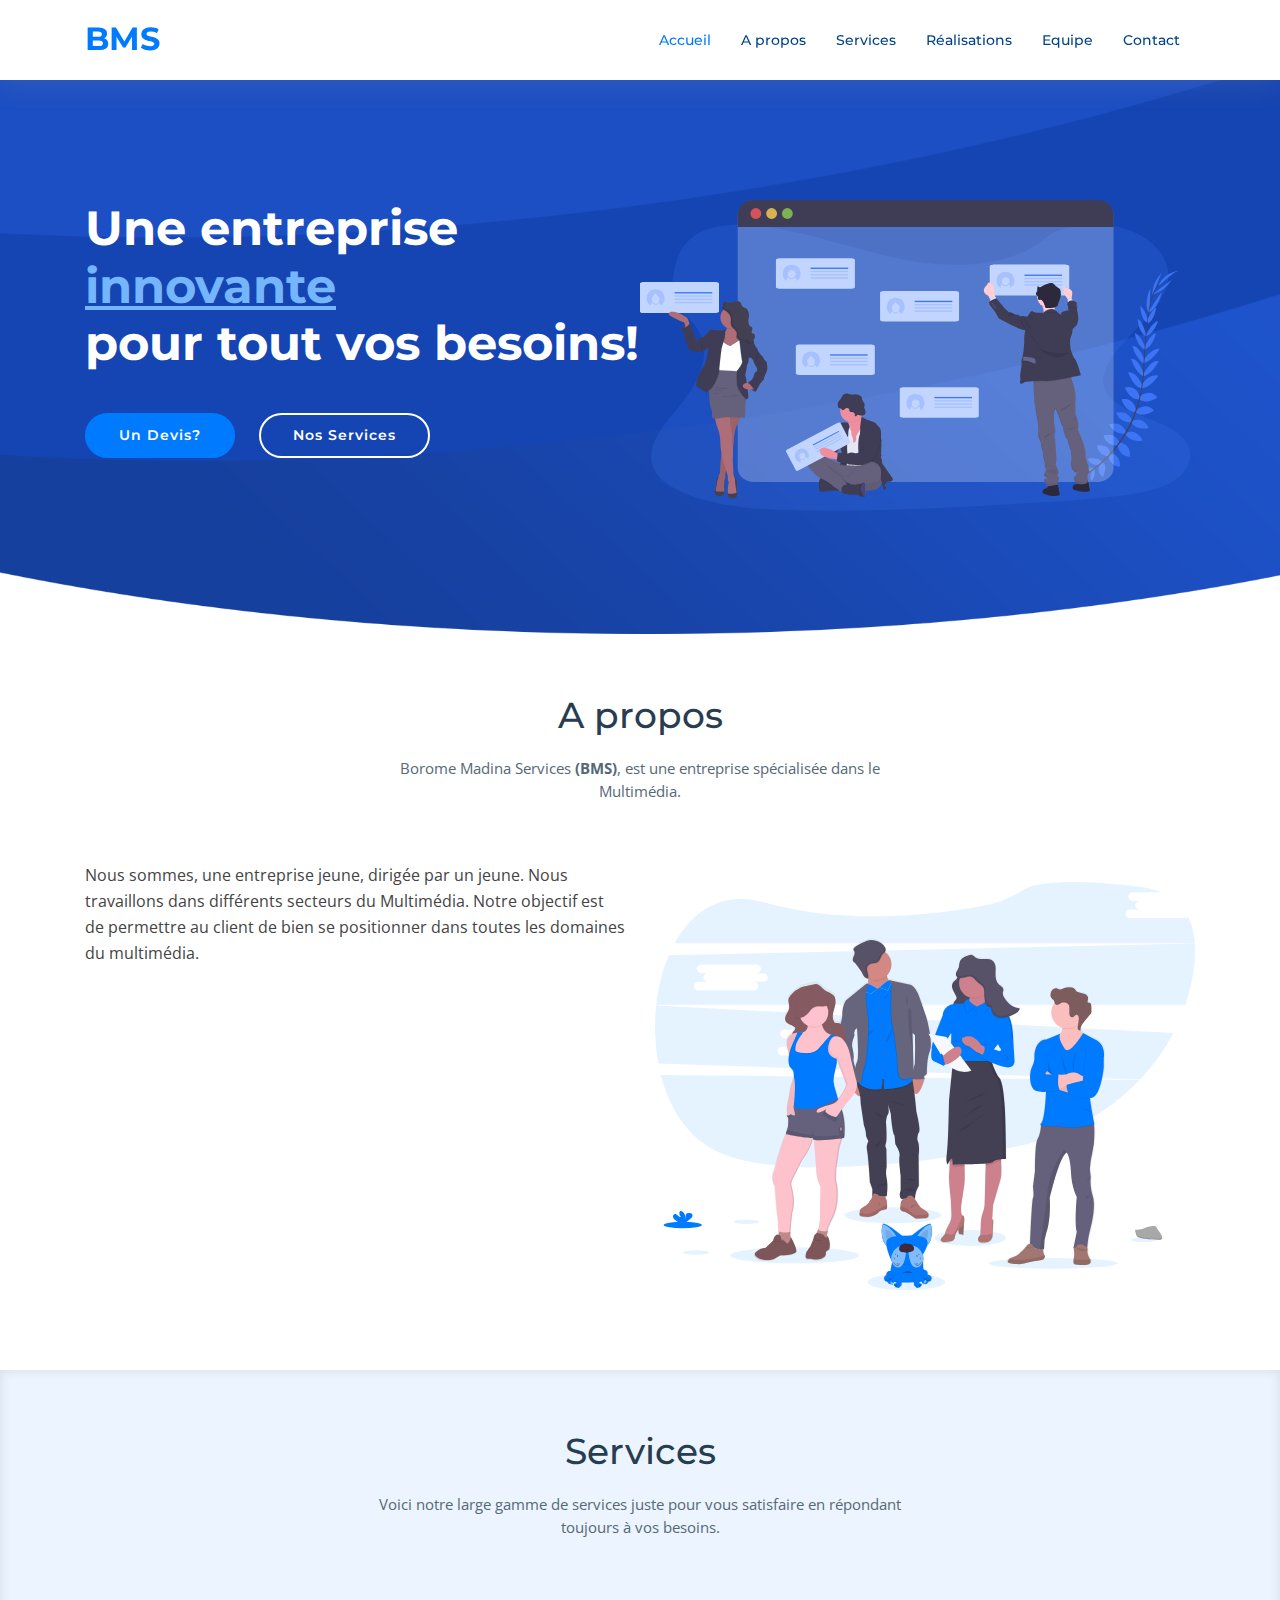
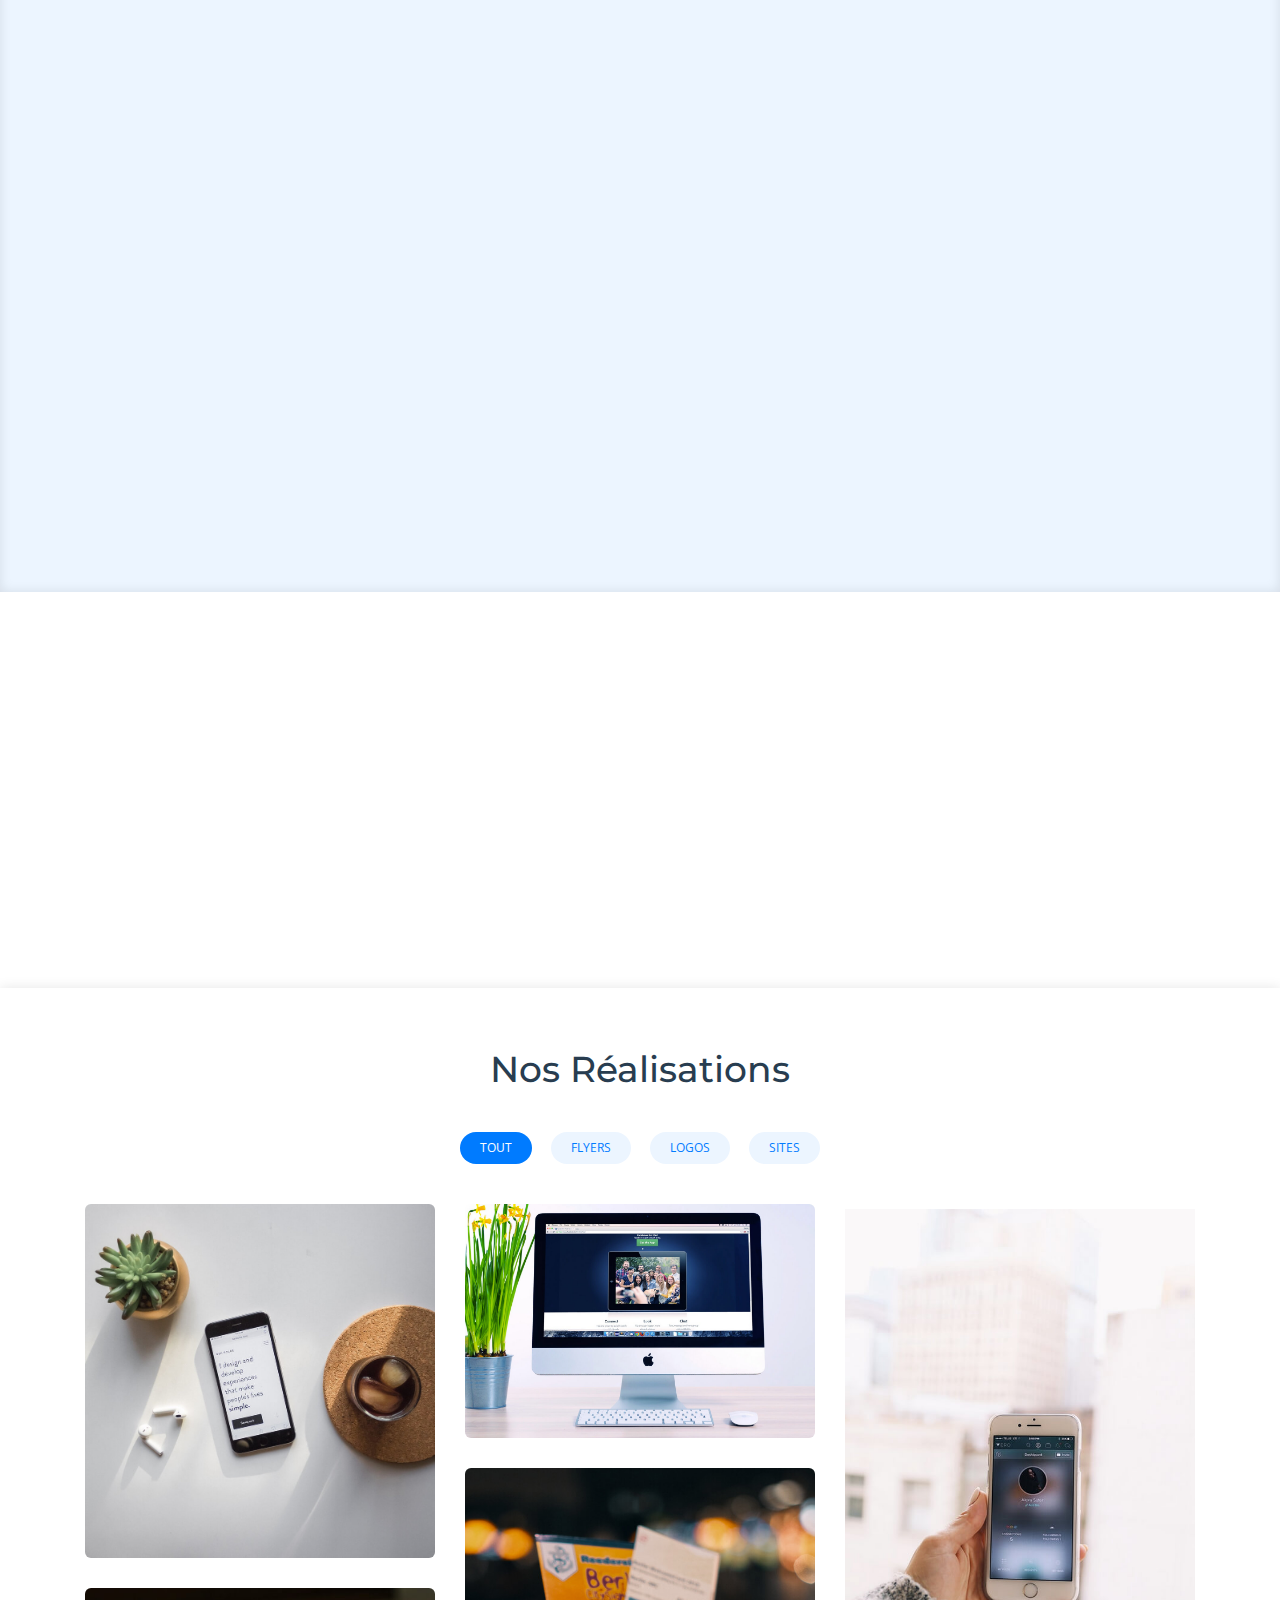
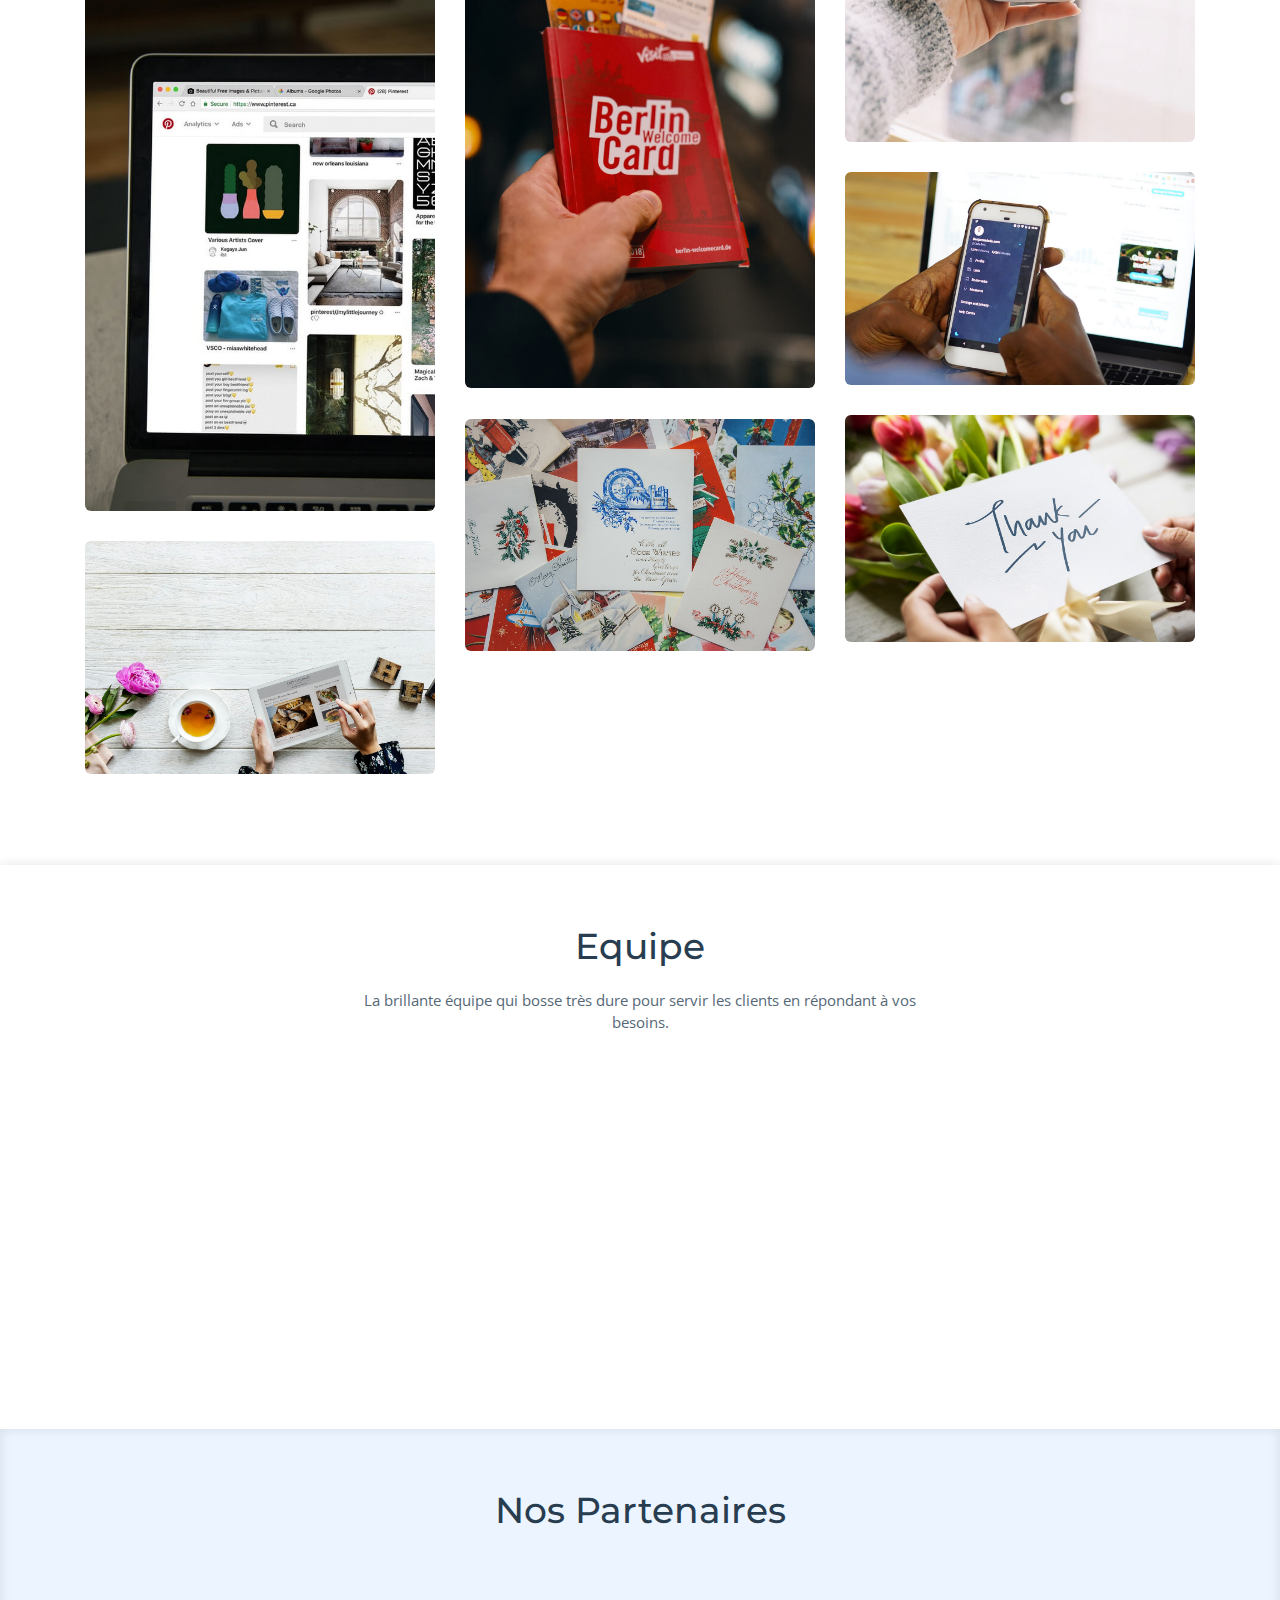
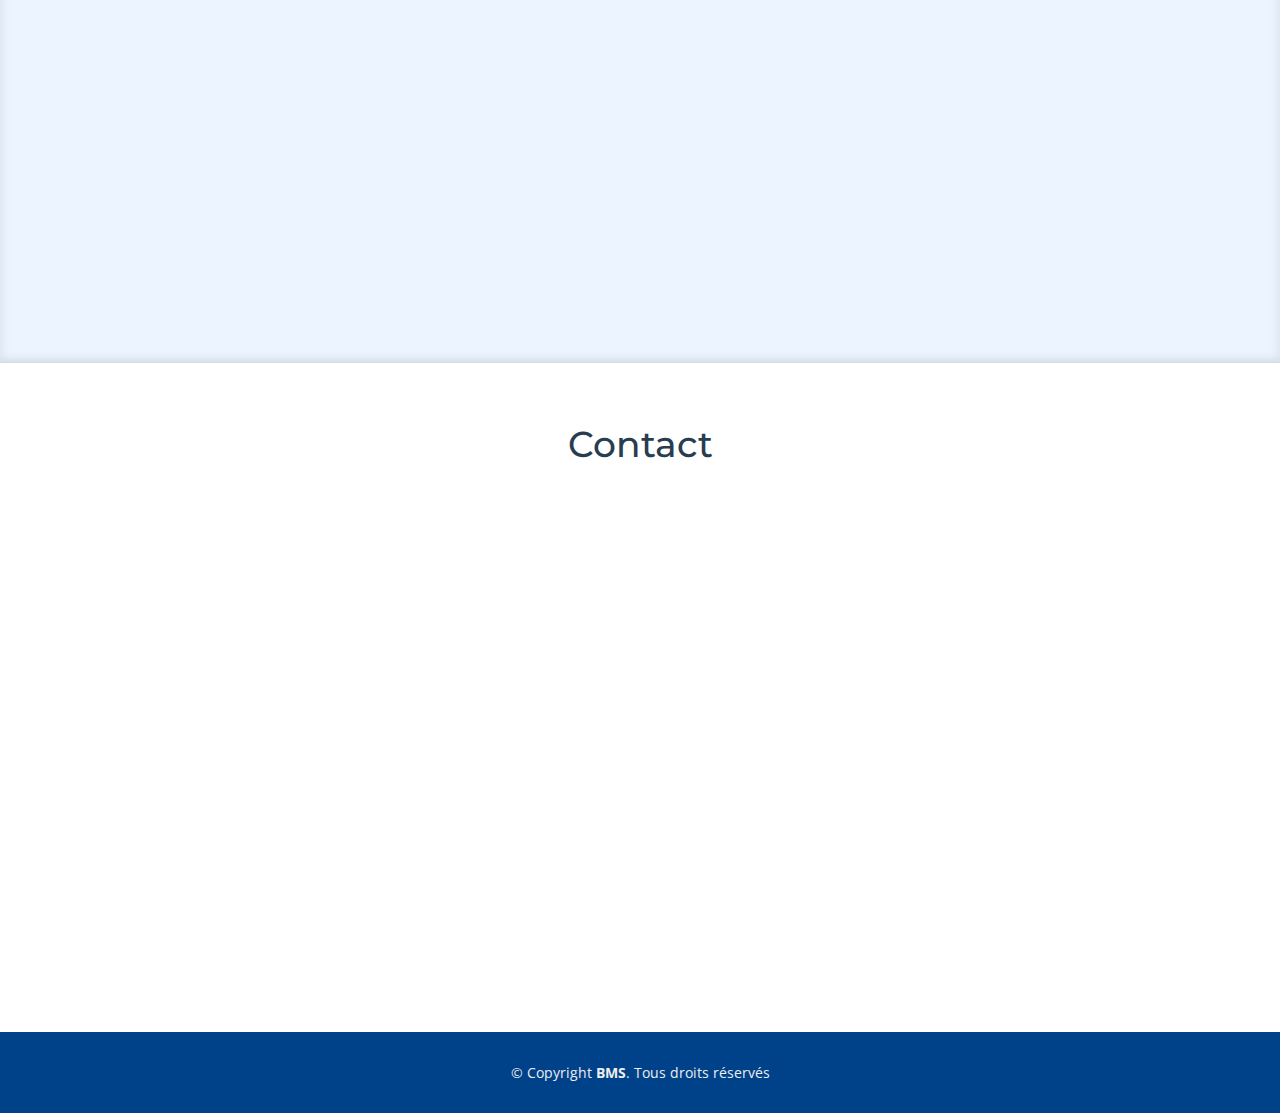
==== bms/index.html @ c839f263 "Add files via upload" ====
<!DOCTYPE html>
<html lang="en">
<head>
  <meta charset="utf-8">
  <title>Borome Madina Services</title>
  <meta content="width=device-width, initial-scale=1.0" name="viewport">
  <meta content="" name="keywords">
  <meta content="" name="description">

  <!-- Favicons -->
  <!-- <link href="img/favicon.png" rel="icon"> -->
  <link href="img/apple-touch-icon.png" rel="apple-touch-icon">

  <!-- Google Fonts -->
  <link href="https://fonts.googleapis.com/css?family=Open+Sans:300,300i,400,400i,700,700i|Montserrat:300,400,500,700" rel="stylesheet">

  <!-- Bootstrap CSS File -->
  <link href="lib/bootstrap/css/bootstrap.min.css" rel="stylesheet">

  <!-- Libraries CSS Files -->
  <link href="lib/font-awesome/css/font-awesome.min.css" rel="stylesheet">
  <link href="lib/animate/animate.min.css" rel="stylesheet">
  <link href="lib/ionicons/css/ionicons.min.css" rel="stylesheet">
  <link href="lib/owlcarousel/assets/owl.carousel.min.css" rel="stylesheet">
  <link href="lib/lightbox/css/lightbox.min.css" rel="stylesheet">

  <!-- Main Stylesheet File -->
  <link href="css/style.css" rel="stylesheet">

  <!-- =======================================================
    Theme Name: NewBiz
    Theme URL: https://bootstrapmade.com/newbiz-bootstrap-business-template/
    Author: BootstrapMade.com
    License: https://bootstrapmade.com/license/
  ======================================================= -->
</head>

<body>

  <!--==========================
  Header
  ============================-->
  <header id="header" class="fixed-top">
    <div class="container">

      <div class="logo float-left">
        <!-- Uncomment below if you prefer to use an image logo -->
        <!-- <h1 class="text-light"><a href="#header"><span>NewBiz</span></a></h1> -->
        <a href="#intro" class="scrollto"><h2><b>BMS</b></h2></a>
      </div>

      <nav class="main-nav float-right d-none d-lg-block">
        <ul>
          <li class="active"><a href="#intro">Accueil</a></li>
          <li><a href="#about">A propos</a></li>
          <li><a href="#services">Services</a></li>
          <li><a href="#portfolio">Réalisations</a></li>
          <li><a href="#team">Equipe</a></li>
          <li><a href="#contact">Contact</a></li>
        </ul>
      </nav><!-- .main-nav -->
      
    </div>
  </header><!-- #header -->

  <!--==========================
    Intro Section
  ============================-->
  <section id="intro" class="clearfix">
    <div class="container">

      <div class="intro-img">
        <img src="img/intro-img.svg" alt="" class="img-fluid">
      </div>

      <div class="intro-info">
        <h2>Une entreprise<br><span>innovante</span><br>pour tout vos besoins!</h2>
        <div>
          <a href="#contact" class="btn-get-started scrollto">Un Devis?</a>
          <a href="#services" class="btn-services scrollto">Nos Services</a>
        </div>
      </div>

    </div>
  </section><!-- #intro -->

  <main id="main">

    <!--==========================
      About Us Section
    ============================-->
    <section id="about">
      <div class="container">

        <header class="section-header">
          <h3>A propos</h3>
          <p>Borome Madina Services <b>(BMS)</b>, est une entreprise spécialisée dans le Multimédia.</p>
        </header>

        <div class="row about-container">

          <div class="col-lg-6 content order-lg-1 order-2">
            <p>
              Nous sommes, une entreprise jeune, dirigée par un jeune. Nous travaillons dans différents secteurs du Multimédia.
              Notre objectif est de permettre au client de bien se positionner dans toutes les domaines du multimédia.
            </p>

            <div class="icon-box wow fadeInUp">
              <div class="icon"><i class="fa fa-shopping-bag"></i></div>
              <h4 class="title"><a href="">Boutique</a></h4>
              <p class="description">Une boutique pour la vente de matériaux informatique, papeterie et outils de travail.</p>
            </div>

            <div class="icon-box wow fadeInUp" data-wow-delay="0.2s">
              <div class="icon"><i class="fa fa-photo"></i></div>
              <h4 class="title"><a href="">Photo Minute</a></h4>
              <p class="description">Des <b>appareils photo</b> de haute qualité pour tout vos besoins de <b>Shooting</b> et <b>photo carte d'identité</b>.</p>
            </div>

            <div class="icon-box wow fadeInUp" data-wow-delay="0.4s">
              <div class="icon"><i class="fa fa-bar-chart"></i></div>
              <h4 class="title"><a href="">Transfert d'argent</a></h4>
              <p class="description">Tout vos services de transfert d'argent en un seul point. <b> Wari, Wave,Free Money, Orange Money,</b> etc.</p>
            </div>

          </div>

          <div class="col-lg-6 background order-lg-2 order-1 wow fadeInUp">
            <img src="img/about-img.svg" class="img-fluid" alt="">
          </div>
        </div>

       
      </div> 
    </section><!-- #about -->

    <!--==========================
      Services Section
    ============================-->
    <section id="services" class="section-bg">
      <div class="container">

        <header class="section-header">
          <h3>Services</h3>
          <p>Voici notre large gamme de services juste pour vous satisfaire en répondant toujours à vos besoins.</p>
        </header>

        <div class="row">

          <div class="col-md-6 col-lg-5 offset-lg-1 wow bounceInUp" data-wow-duration="1.4s">
            <div class="box">
              <div class="icon"><i class="fa fa-bar-chart" style="color: #d2ff07;"></i></div>
              <h4 class="title"><a href="">Transfert d'argent</a></h4>
              <p class="description"><b>WARI, ORANGE MONEY, FREE MONEY, WAVE, WESTERN UNION, PROXIMO, etc.</b></p>
            </div>
          </div>
          <div class="col-md-6 col-lg-5 wow bounceInUp" data-wow-duration="1.4s">
            <div class="box">
              <div class="icon"><i class="fa fa-print" style="color: #036b2d;"></i></div>
              <h4 class="title"><a href="">Impression</a></h4>
              <p class="description">Impression sur tout support, <b>papier, t-shirt, bâche, maillot, panneau publicitaire, etc.</b> </p>
            </div>
          </div>

          <div class="col-md-6 col-lg-5 offset-lg-1 wow bounceInUp" data-wow-delay="0.1s" data-wow-duration="1.4s">
            <div class="box">
              <div class="icon"><i class="fa fa-photo " style="color: #aaafac;"></i></div>
              <h4 class="title"><a href="">Photo Minute</a></h4>
              <p class="description">Photos claires et nettes pour <b>carte d'identité, mariage, anniversaire, cérémonies, etc.</b></p>
            </div>
          </div>
          <div class="col-md-6 col-lg-5 wow bounceInUp" data-wow-delay="0.1s" data-wow-duration="1.4s">
            <div class="box">
              <div class="icon"><i class="fa fa-pencil " style="color: #ff3300;"></i></div>
              <h4 class="title"><a href="">Graphic Design</a></h4>
              <p class="description">Conception et Impression de <b>carte de visite, flyers, brochures, logos, etc.</b></p>
            </div>
          </div>

          <div class="col-md-6 col-lg-5 offset-lg-1 wow bounceInUp" data-wow-delay="0.2s" data-wow-duration="1.4s">
            <div class="box">
              <div class="icon"><i class="ion-ios-bookmarks-outline" style="color: #d6ff22;"></i></div>
              <h4 class="title"><a href="">Papeterie</a></h4>
              <p class="description">Vente de <b>livres, cahiers, stylos, crayons, papier A4,A5, sac à dos, etc.</b></p>
            </div>
          </div>
          <div class="col-md-6 col-lg-5 wow bounceInUp" data-wow-delay="0.2s" data-wow-duration="1.4s">
            <div class="box">
              <div class="icon"><i class="ion-ios-world-outline" style="color: #4680ff;"></i></div>
              <h4 class="title"><a href="">Web developpement</a></h4>
              <p class="description">Création de <b>site vitrine </b>, pour entreprise, <b> e-commerce, etc.</b></p>
            </div>
          </div>

        </div>

      </div>
    </section><!-- #services -->

    <!--==========================
      Why Us Section
    ============================-->
    <section id="why-us" class="wow fadeIn">
      <div class="container">
        <header class="section-header">
          <h3>Nos chiffres</h3>
          <p></p>
        </header>
<!-- -------------------------------------- -->

        <div class="row counters">

          <div class="col-lg-3 col-6 text-center">
            <span data-toggle="counter-up">3574</span>
            <p>Clients</p>
          </div>

          <div class="col-lg-3 col-6 text-center">
            <span data-toggle="counter-up">3574</span>
            <p>Projets</p>
          </div>

          <div class="col-lg-3 col-6 text-center">
            <span data-toggle="counter-up">6,364</span>
            <p>Heures de travail</p>
          </div>

          <div class="col-lg-3 col-6 text-center">
            <span data-toggle="counter-up">18</span>
            <p>Membres</p>
          </div>
  
        </div>

      </div>
    </section>

    <!--==========================
      Portfolio Section
    ============================-->
    <section id="portfolio" class="clearfix">
      <div class="container">

        <header class="section-header">
          <h3 class="section-title">Nos Réalisations</h3>
        </header>

        <div class="row">
          <div class="col-lg-12">
            <ul id="portfolio-flters">
              <li data-filter="*" class="filter-active">Tout</li>
              <li data-filter=".filter-app">Flyers</li>
              <li data-filter=".filter-card">Logos</li>
              <li data-filter=".filter-web">Sites</li>
            </ul>
          </div>
        </div>

        <div class="row portfolio-container">

          <div class="col-lg-4 col-md-6 portfolio-item filter-app">
            <div class="portfolio-wrap">
              <img src="img/portfolio/app1.jpg" class="img-fluid" alt="">
              <div class="portfolio-info">
                <h4><a href="#">App 1</a></h4>
                <p>App</p>
                <div>
                  <a href="img/portfolio/app1.jpg" data-lightbox="portfolio" data-title="App 1" class="link-preview" title="Preview"><i class="ion ion-eye"></i></a>
                  <a href="#" class="link-details" title="More Details"><i class="ion ion-android-open"></i></a>
                </div>
              </div>
            </div>
          </div>

          <div class="col-lg-4 col-md-6 portfolio-item filter-web" data-wow-delay="0.1s">
            <div class="portfolio-wrap">
              <img src="img/portfolio/web3.jpg" class="img-fluid" alt="">
              <div class="portfolio-info">
                <h4><a href="#">Web 3</a></h4>
                <p>Web</p>
                <div>
                  <a href="img/portfolio/web3.jpg" class="link-preview" data-lightbox="portfolio" data-title="Web 3" title="Preview"><i class="ion ion-eye"></i></a>
                  <a href="#" class="link-details" title="More Details"><i class="ion ion-android-open"></i></a>
                </div>
              </div>
            </div>
          </div>

          <div class="col-lg-4 col-md-6 portfolio-item filter-app" data-wow-delay="0.2s">
            <div class="portfolio-wrap">
              <img src="img/portfolio/app2.jpg" class="img-fluid" alt="">
              <div class="portfolio-info">
                <h4><a href="#">App 2</a></h4>
                <p>App</p>
                <div>
                  <a href="img/portfolio/app2.jpg" class="link-preview" data-lightbox="portfolio" data-title="App 2" title="Preview"><i class="ion ion-eye"></i></a>
                  <a href="#" class="link-details" title="More Details"><i class="ion ion-android-open"></i></a>
                </div>
              </div>
            </div>
          </div>

          <div class="col-lg-4 col-md-6 portfolio-item filter-card">
            <div class="portfolio-wrap">
              <img src="img/portfolio/card2.jpg" class="img-fluid" alt="">
              <div class="portfolio-info">
                <h4><a href="#">Card 2</a></h4>
                <p>Card</p>
                <div>
                  <a href="img/portfolio/card2.jpg" class="link-preview" data-lightbox="portfolio" data-title="Card 2" title="Preview"><i class="ion ion-eye"></i></a>
                  <a href="#" class="link-details" title="More Details"><i class="ion ion-android-open"></i></a>
                </div>
              </div>
            </div>
          </div>

          <div class="col-lg-4 col-md-6 portfolio-item filter-web" data-wow-delay="0.1s">
            <div class="portfolio-wrap">
              <img src="img/portfolio/web2.jpg" class="img-fluid" alt="">
              <div class="portfolio-info">
                <h4><a href="#">Web 2</a></h4>
                <p>Web</p>
                <div>
                  <a href="img/portfolio/web2.jpg" class="link-preview" data-lightbox="portfolio" data-title="Web 2" title="Preview"><i class="ion ion-eye"></i></a>
                  <a href="#" class="link-details" title="More Details"><i class="ion ion-android-open"></i></a>
                </div>
              </div>
            </div>
          </div>

          <div class="col-lg-4 col-md-6 portfolio-item filter-app" data-wow-delay="0.2s">
            <div class="portfolio-wrap">
              <img src="img/portfolio/app3.jpg" class="img-fluid" alt="">
              <div class="portfolio-info">
                <h4><a href="#">App 3</a></h4>
                <p>App</p>
                <div>
                  <a href="img/portfolio/app3.jpg" class="link-preview" data-lightbox="portfolio" data-title="App 3" title="Preview"><i class="ion ion-eye"></i></a>
                  <a href="#" class="link-details" title="More Details"><i class="ion ion-android-open"></i></a>
                </div>
              </div>
            </div>
          </div>

          <div class="col-lg-4 col-md-6 portfolio-item filter-card">
            <div class="portfolio-wrap">
              <img src="img/portfolio/card1.jpg" class="img-fluid" alt="">
              <div class="portfolio-info">
                <h4><a href="#">Card 1</a></h4>
                <p>Card</p>
                <div>
                  <a href="img/portfolio/card1.jpg" class="link-preview" data-lightbox="portfolio" data-title="Card 1" title="Preview"><i class="ion ion-eye"></i></a>
                  <a href="#" class="link-details" title="More Details"><i class="ion ion-android-open"></i></a>
                </div>
              </div>
            </div>
          </div>

          <div class="col-lg-4 col-md-6 portfolio-item filter-card" data-wow-delay="0.1s">
            <div class="portfolio-wrap">
              <img src="img/portfolio/card3.jpg" class="img-fluid" alt="">
              <div class="portfolio-info">
                <h4><a href="#">Card 3</a></h4>
                <p>Card</p>
                <div>
                  <a href="img/portfolio/card3.jpg" class="link-preview" data-lightbox="portfolio" data-title="Card 3" title="Preview"><i class="ion ion-eye"></i></a>
                  <a href="#" class="link-details" title="More Details"><i class="ion ion-android-open"></i></a>
                </div>
              </div>
            </div>
          </div>

          <div class="col-lg-4 col-md-6 portfolio-item filter-web" data-wow-delay="0.2s">
            <div class="portfolio-wrap">
              <img src="img/portfolio/web1.jpg" class="img-fluid" alt="">
              <div class="portfolio-info">
                <h4><a href="#">Web 1</a></h4>
                <p>Web</p>
                <div>
                  <a href="img/portfolio/web1.jpg" class="link-preview" data-lightbox="portfolio" data-title="Web 1" title="Preview"><i class="ion ion-eye"></i></a>
                  <a href="#" class="link-details" title="More Details"><i class="ion ion-android-open"></i></a>
                </div>
              </div>
            </div>
          </div>

        </div>

      </div>
    </section><!-- #portfolio -->

 

    <!--==========================
      Team Section
    ============================-->
    <section id="team">
      <div class="container">
        <div class="section-header">
          <h3>Equipe</h3>
          <p>La brillante équipe qui bosse très dure pour servir les clients en répondant à vos besoins.</p>
        </div>

        <div class="row">

          <div class="col-lg-3 col-md-6 wow fadeInUp">
            <div class="member">
              <img src="img/boss.png" class="img-fluid" alt="">
              <div class="member-info">
                <div class="member-info-content">
                  <h4>Sumpa Marthinien</h4>
                  <span>Graphic Designer</span>
                  <div class="social">
                    <a href=""><i class="fa fa-twitter"></i></a>
                    <a href=""><i class="fa fa-facebook"></i></a>
                    <a href=""><i class="fa fa-google-plus"></i></a>
                    <a href=""><i class="fa fa-linkedin"></i></a>
                  </div>
                </div>
              </div>
            </div>
          </div>

          <div class="col-lg-3 col-md-6 wow fadeInUp" data-wow-delay="0.1s">
            <div class="member">
              <img src="img/boss.png" class="img-fluid" alt="">
              <div class="member-info">
                <div class="member-info-content">
                  <h4>Alpha Sané</h4>
                  <span>Web Designer</span>
                  <div class="social">
                    <a href=""><i class="fa fa-twitter"></i></a>
                    <a href=""><i class="fa fa-facebook"></i></a>
                    <a href=""><i class="fa fa-google-plus"></i></a>
                    <a href=""><i class="fa fa-linkedin"></i></a>
                  </div>
                </div>
              </div>
            </div>
          </div>

          <div class="col-lg-3 col-md-6 wow fadeInUp" data-wow-delay="0.2s">
            <div class="member">
              <img src="img/boss.png" class="img-fluid" alt="">
              <div class="member-info">
                <div class="member-info-content">
                  <h4>Borome Madina</h4>
                  <span>PDG</span>
                  <div class="social">
                    <a href=""><i class="fa fa-twitter"></i></a>
                    <a href=""><i class="fa fa-facebook"></i></a>
                    <a href=""><i class="fa fa-google-plus"></i></a>
                    <a href=""><i class="fa fa-linkedin"></i></a>
                  </div>
                </div>
              </div>
            </div>
          </div>

          <div class="col-lg-3 col-md-6 wow fadeInUp" data-wow-delay="0.3s">
            <div class="member">
              <img src="img/boss.png" class="img-fluid" alt="">
              <div class="member-info">
                <div class="member-info-content">
                  <h4>Fallou Diop</h4>
                  <span>Comptable</span>
                  <div class="social">
                    <a href=""><i class="fa fa-twitter"></i></a>
                    <a href=""><i class="fa fa-facebook"></i></a>
                    <a href=""><i class="fa fa-google-plus"></i></a>
                    <a href=""><i class="fa fa-linkedin"></i></a>
                  </div>
                </div>
              </div>
            </div>
          </div>

        </div>

      </div>
    </section><!-- #team -->

    <!--==========================
      Clients Section
    ============================-->
    <section id="clients" class="section-bg">

      <div class="container">

        <div class="section-header">
          <h3>Nos Partenaires</h3>
          <!-- <p>Sed ut perspiciatis unde omnis iste natus error sit voluptatem accusantium doloremque dere santome nida.</p> -->
        </div>

        <div class="row no-gutters clients-wrap clearfix wow fadeInUp">

          <div class="col-lg-3 col-md-4 col-xs-6">
            <div class="client-logo">
              <img src="img/clients/1.png" class="img-fluid" alt="">
            </div>
          </div>
          
          <div class="col-lg-3 col-md-4 col-xs-6">
            <div class="client-logo">
              <img src="img/clients/2.png" class="img-fluid" alt="">
            </div>
          </div>
        
          <div class="col-lg-3 col-md-4 col-xs-6">
            <div class="client-logo">
              <img src="img/clients/3.jpg" class="img-fluid" alt="">
            </div>
          </div>
          
          <div class="col-lg-3 col-md-4 col-xs-6">
            <div class="client-logo">
              <img src="img/clients/4.jpg" class="img-fluid" alt="">
            </div>
          </div>
          
          <div class="col-lg-3 col-md-4 col-xs-6">
            <div class="client-logo">
              <img src="img/clients/5.png" class="img-fluid" alt="">
            </div>
          </div>
        
          <div class="col-lg-3 col-md-4 col-xs-6">
            <div class="client-logo">
              <img src="img/clients/6.jpg" class="img-fluid" alt="">
            </div>
          </div>
          
          <div class="col-lg-3 col-md-4 col-xs-6">
            <div class="client-logo">
              <img src="img/clients/7.jpg" class="img-fluid" alt="">
            </div>
          </div>
          
          <div class="col-lg-3 col-md-4 col-xs-6">
            <div class="client-logo">
              <img src="img/clients/8.png" class="img-fluid" alt="">
            </div>
          </div>

        </div>

      </div>

    </section>

    <!--==========================
      Contact Section
    ============================-->
    <section id="contact">
      <div class="container-fluid">

        <div class="section-header">
          <h3>Contact </h3>
        </div>

        <div class="row wow fadeInUp">

          <div class="col-lg-6">
            <div class="map mb-4 mb-lg-0">
              <iframe src="https://www.google.com/maps/embed?pb=!1m18!1m12!1m3!1d3859.4172331486197!2d-17.45760423326812!3d14.68898145333281!2m3!1f0!2f0!3f0!3m2!1i1024!2i768!4f13.1!3m3!1m2!1s0xec172f53fcba79f%3A0x5225d8015af22fbc!2sEcole%20Manguiers!5e0!3m2!1sfr!2ssn!4v1607903313395!5m2!1sfr!2ssn" width="600" height="450" frameborder="0" style="border:0;" allowfullscreen="" aria-hidden="false" tabindex="0"></iframe>
            </div>
          </div>

          <div class="col-lg-6">
            <div class="row">
              <div class="col-md-5 info">
                <i class="ion-ios-location-outline"></i>
                <p>Dakar Sahm, V 4521</p>
              </div>
              <div class="col-md-4 info">
                <i class="ion-ios-email-outline"></i>
                <p>info@bms.com</p>
              </div>
              <div class="col-md-3 info">
                <i class="ion-ios-telephone-outline"></i>
                <p>+221 33 800 00 00</p>
              </div>
            </div>

            <div class="form">
              <div id="sendmessage">Your message has been sent. Thank you!</div>
              <div id="errormessage"></div>
              <form action="" method="post" role="form" class="contactForm">
                <div class="form-row">
                  <div class="form-group col-lg-6">
                    <input type="text" name="name" class="form-control" id="name" placeholder="Votre Nom" data-rule="minlen:4" data-msg="Please enter at least 4 chars" />
                    <div class="validation"></div>
                  </div>
                  <div class="form-group col-lg-6">
                    <input type="email" class="form-control" name="email" id="email" placeholder="Votre Email" data-rule="email" data-msg="Please enter a valid email" />
                    <div class="validation"></div>
                  </div>
                </div>
                <div class="form-group">
                  <input type="text" class="form-control" name="subject" id="subject" placeholder="Objet" data-rule="minlen:4" data-msg="Please enter at least 8 chars of subject" />
                  <div class="validation"></div>
                </div>
                <div class="form-group">
                  <textarea class="form-control" name="message" rows="5" data-rule="required" data-msg="Please write something for us" placeholder="Message"></textarea>
                  <div class="validation"></div>
                </div>
                <div class="text-center"><button type="submit" title="Send Message">Envoyer</button></div>
              </form>
            </div>
          </div>

        </div>

      </div>
    </section><!-- #contact -->

  </main>

  <!--==========================
    Footer
  ============================-->
  <footer id="footer">
  
    <div class="container">
      <div class="copyright">
        &copy; Copyright <strong>BMS</strong>. Tous droits réservés
      </div>
      <div class="credits">
        <!--
          All the links in the footer should remain intact.
          You can delete the links only if you purchased the pro version.
          Licensing information: https://bootstrapmade.com/license/
          Purchase the pro version with working PHP/AJAX contact form: https://bootstrapmade.com/buy/?theme=NewBiz
        -->
        <!-- Designed by <a href="https://martin.wout.tech.com/">BootstrapMade</a> -->
      </div>
    </div>
  </footer><!-- #footer -->

  <a href="#" class="back-to-top"><i class="fa fa-chevron-up"></i></a>
  <!-- Uncomment below i you want to use a preloader -->
  <!-- <div id="preloader"></div> -->

  <!-- JavaScript Libraries -->
  <script src="lib/jquery/jquery.min.js"></script>
  <script src="lib/jquery/jquery-migrate.min.js"></script>
  <script src="lib/bootstrap/js/bootstrap.bundle.min.js"></script>
  <script src="lib/easing/easing.min.js"></script>
  <script src="lib/mobile-nav/mobile-nav.js"></script>
  <script src="lib/wow/wow.min.js"></script>
  <script src="lib/waypoints/waypoints.min.js"></script>
  <script src="lib/counterup/counterup.min.js"></script>
  <script src="lib/owlcarousel/owl.carousel.min.js"></script>
  <script src="lib/isotope/isotope.pkgd.min.js"></script>
  <script src="lib/lightbox/js/lightbox.min.js"></script>
  <!-- Contact Form JavaScript File -->
  <script src="contactform/contactform.js"></script>

  <!-- Template Main Javascript File -->
  <script src="js/main.js"></script>

</body>
</html>
---- bms/css/style.css ----
/*
  Theme Name: NewBiz
  Theme URL: https://bootstrapmade.com/newbiz-bootstrap-business-template/
  Author: BootstrapMade.com
  License: https://bootstrapmade.com/license/
*/

/*--------------------------------------------------------------
# General
--------------------------------------------------------------*/

body {
  background: #fff;
  color: #444;
  font-family: "Open Sans", sans-serif;
}

a {
  color: #007bff;
  transition: 0.5s;
}

a:hover,
a:active,
a:focus {
  color: #0b6bd3;
  outline: none;
  text-decoration: none;
}

p {
  padding: 0;
  margin: 0 0 30px 0;
}

h1,
h2,
h3,
h4,
h5,
h6 {
  font-family: "Montserrat", sans-serif;
  font-weight: 400;
  margin: 0 0 20px 0;
  padding: 0;
}

/* Back to top button */

.back-to-top {
  position: fixed;
  display: none;
  background: #007bff;
  color: #fff;
  width: 44px;
  height: 44px;
  text-align: center;
  line-height: 1;
  font-size: 16px;
  border-radius: 50%;
  right: 15px;
  bottom: 15px;
  transition: background 0.5s;
  z-index: 11;
}

.back-to-top i {
  padding-top: 12px;
  color: #fff;
}

/* Prelaoder */

#preloader {
  position: fixed;
  top: 0;
  left: 0;
  right: 0;
  bottom: 0;
  z-index: 9999;
  overflow: hidden;
  background: #fff;
}

#preloader:before {
  content: "";
  position: fixed;
  top: calc(50% - 30px);
  left: calc(50% - 30px);
  border: 6px solid #f2f2f2;
  border-top: 6px solid #007bff;
  border-radius: 50%;
  width: 60px;
  height: 60px;
  -webkit-animation: animate-preloader 1s linear infinite;
  animation: animate-preloader 1s linear infinite;
}

@-webkit-keyframes animate-preloader {
  0% {
    -webkit-transform: rotate(0deg);
    transform: rotate(0deg);
  }

  100% {
    -webkit-transform: rotate(360deg);
    transform: rotate(360deg);
  }
}

@keyframes animate-preloader {
  0% {
    -webkit-transform: rotate(0deg);
    transform: rotate(0deg);
  }

  100% {
    -webkit-transform: rotate(360deg);
    transform: rotate(360deg);
  }
}

/*--------------------------------------------------------------
# Header
--------------------------------------------------------------*/

#header {
  height: 80px;
  transition: all 0.5s;
  z-index: 997;
  transition: all 0.5s;
  padding: 20px 0;
  background: #fff;
  box-shadow: 0px 0px 30px rgba(127, 137, 161, 0.3);
}

#header.header-scrolled,
#header.header-pages {
  height: 60px;
  padding: 10px 0;
}

#header .logo h1 {
  font-size: 36px;
  margin: 0;
  padding: 0;
  line-height: 1;
  font-weight: 400;
  letter-spacing: 3px;
  text-transform: uppercase;
}

#header .logo h1 a,
#header .logo h1 a:hover {
  color: #00366f;
  text-decoration: none;
}

#header .logo img {
  padding: 0;
  margin: 7px 0;
  max-height: 26px;
}

.main-pages {
  margin-top: 60px;
}

/*--------------------------------------------------------------
# Intro Section
--------------------------------------------------------------*/

#intro {
  width: 100%;
  position: relative;
  background: url("../img/intro-bg.png") center bottom no-repeat;
  background-size: cover;
  padding: 200px 0 120px 0;
}

#intro .intro-img {
  width: 50%;
  float: right;
}

#intro .intro-info {
  width: 50%;
  float: left;
}

#intro .intro-info h2 {
  color: #fff;
  margin-bottom: 40px;
  font-size: 48px;
  font-weight: 700;
}

#intro .intro-info h2 span {
  color: #74b5fc;
  text-decoration: underline;
}

#intro .intro-info .btn-get-started,
#intro .intro-info .btn-services {
  font-family: "Montserrat", sans-serif;
  font-size: 14px;
  font-weight: 600;
  letter-spacing: 1px;
  display: inline-block;
  padding: 10px 32px;
  border-radius: 50px;
  transition: 0.5s;
  margin: 0 20px 20px 0;
  color: #fff;
}

#intro .intro-info .btn-get-started {
  background: #007bff;
  border: 2px solid #007bff;
  color: #fff;
}

#intro .intro-info .btn-get-started:hover {
  background: none;
  border-color: #fff;
  color: #fff;
}

#intro .intro-info .btn-services {
  border: 2px solid #fff;
}

#intro .intro-info .btn-services:hover {
  background: #007bff;
  border-color: #007bff;
  color: #fff;
}

/*--------------------------------------------------------------
# Navigation Menu
--------------------------------------------------------------*/

/* Desktop Navigation */

.main-nav {
  /* Drop Down */
  /* Deep Drop Down */
}

.main-nav,
.main-nav * {
  margin: 0;
  padding: 0;
  list-style: none;
}

.main-nav > ul > li {
  position: relative;
  white-space: nowrap;
  float: left;
}

.main-nav a {
  display: block;
  position: relative;
  color: #004289;
  padding: 10px 15px;
  transition: 0.3s;
  font-size: 14px;
  font-family: "Montserrat", sans-serif;
  font-weight: 500;
}

.main-nav a:hover,
.main-nav .active > a,
.main-nav li:hover > a {
  color: #007bff;
  text-decoration: none;
}

.main-nav .drop-down ul {
  display: block;
  position: absolute;
  left: 0;
  top: calc(100% + 30px);
  z-index: 99;
  opacity: 0;
  visibility: hidden;
  padding: 10px 0;
  background: #fff;
  box-shadow: 0px 0px 30px rgba(127, 137, 161, 0.25);
  transition: ease all 0.3s;
}

.main-nav .drop-down:hover > ul {
  opacity: 1;
  top: 100%;
  visibility: visible;
}

.main-nav .drop-down li {
  min-width: 180px;
  position: relative;
}

.main-nav .drop-down ul a {
  padding: 10px 20px;
  font-size: 13px;
  color: #004289;
}

.main-nav .drop-down ul a:hover,
.main-nav .drop-down ul .active > a,
.main-nav .drop-down ul li:hover > a {
  color: #007bff;
}

.main-nav .drop-down > a:after {
  content: "\f107";
  font-family: FontAwesome;
  padding-left: 10px;
}

.main-nav .drop-down .drop-down ul {
  top: 0;
  left: calc(100% - 30px);
}

.main-nav .drop-down .drop-down:hover > ul {
  opacity: 1;
  top: 0;
  left: 100%;
}

.main-nav .drop-down .drop-down > a {
  padding-right: 35px;
}

.main-nav .drop-down .drop-down > a:after {
  content: "\f105";
  position: absolute;
  right: 15px;
}

/* Mobile Navigation */

.mobile-nav {
  position: fixed;
  top: 0;
  bottom: 0;
  z-index: 9999;
  overflow-y: auto;
  left: -260px;
  width: 260px;
  padding-top: 18px;
  background: rgba(19, 39, 57, 0.8);
  transition: 0.4s;
}

.mobile-nav * {
  margin: 0;
  padding: 0;
  list-style: none;
}

.mobile-nav a {
  display: block;
  position: relative;
  color: #fff;
  padding: 10px 20px;
  font-weight: 500;
}

.mobile-nav a:hover,
.mobile-nav .active > a,
.mobile-nav li:hover > a {
  color: #74b5fc;
  text-decoration: none;
}

.mobile-nav .drop-down > a:after {
  content: "\f078";
  font-family: FontAwesome;
  padding-left: 10px;
  position: absolute;
  right: 15px;
}

.mobile-nav .active.drop-down > a:after {
  content: "\f077";
}

.mobile-nav .drop-down > a {
  padding-right: 35px;
}

.mobile-nav .drop-down ul {
  display: none;
  overflow: hidden;
}

.mobile-nav .drop-down li {
  padding-left: 20px;
}

.mobile-nav-toggle {
  position: fixed;
  right: 0;
  top: 0;
  z-index: 9998;
  border: 0;
  background: none;
  font-size: 24px;
  transition: all 0.4s;
  outline: none !important;
  line-height: 1;
  cursor: pointer;
  text-align: right;
}

.mobile-nav-toggle i {
  margin: 18px 18px 0 0;
  color: #004289;
}

.mobile-nav-overly {
  width: 100%;
  height: 100%;
  z-index: 9997;
  top: 0;
  left: 0;
  position: fixed;
  background: rgba(19, 39, 57, 0.8);
  overflow: hidden;
  display: none;
}

.mobile-nav-active {
  overflow: hidden;
}

.mobile-nav-active .mobile-nav {
  left: 0;
}

.mobile-nav-active .mobile-nav-toggle i {
  color: #fff;
}

/*--------------------------------------------------------------
# Sections
--------------------------------------------------------------*/

/* Sections Header
--------------------------------*/

.section-header h3 {
  font-size: 36px;
  color: #283d50;
  text-align: center;
  font-weight: 500;
  position: relative;
}

.section-header p {
  text-align: center;
  margin: auto;
  font-size: 15px;
  padding-bottom: 60px;
  color: #556877;
  width: 50%;
}

/* Section with background
--------------------------------*/

.section-bg {
  background: #ecf5ff;
}

/* About Us Section
--------------------------------*/

#about {
  background: #fff;
  padding: 60px 0;
}

#about .about-container .background {
  margin: 20px 0;
}

#about .about-container .content {
  background: #fff;
}

#about .about-container .title {
  color: #333;
  font-weight: 700;
  font-size: 32px;
}

#about .about-container p {
  line-height: 26px;
}

#about .about-container p:last-child {
  margin-bottom: 0;
}

#about .about-container .icon-box {
  background: #fff;
  background-size: cover;
  padding: 0 0 30px 0;
}

#about .about-container .icon-box .icon {
  float: left;
  background: #fff;
  width: 64px;
  height: 64px;
  display: -webkit-box;
  display: -webkit-flex;
  display: -ms-flexbox;
  display: flex;
  -webkit-box-pack: center;
  -webkit-justify-content: center;
  -ms-flex-pack: center;
  justify-content: center;
  -webkit-box-align: center;
  -webkit-align-items: center;
  -ms-flex-align: center;
  align-items: center;
  -webkit-box-orient: vertical;
  -webkit-box-direction: normal;
  -webkit-flex-direction: column;
  -ms-flex-direction: column;
  flex-direction: column;
  text-align: center;
  border-radius: 50%;
  border: 2px solid #007bff;
  transition: all 0.3s ease-in-out;
}

#about .about-container .icon-box .icon i {
  color: #007bff;
  font-size: 24px;
}

#about .about-container .icon-box:hover .icon {
  background: #007bff;
}

#about .about-container .icon-box:hover .icon i {
  color: #fff;
}

#about .about-container .icon-box .title {
  margin-left: 80px;
  font-weight: 600;
  margin-bottom: 5px;
  font-size: 18px;
}

#about .about-container .icon-box .title a {
  color: #283d50;
}

#about .about-container .icon-box .description {
  margin-left: 80px;
  line-height: 24px;
  font-size: 14px;
}

#about .about-extra {
  padding-top: 60px;
}

#about .about-extra h4 {
  font-weight: 600;
  font-size: 24px;
}

/* Services Section
--------------------------------*/

#services {
  padding: 60px 0 40px 0;
  box-shadow: inset 0px 0px 12px 0px rgba(0, 0, 0, 0.1);
}

#services .box {
  padding: 30px;
  position: relative;
  overflow: hidden;
  border-radius: 10px;
  margin: 0 10px 40px 10px;
  background: #fff;
  box-shadow: 0 10px 29px 0 rgba(68, 88, 144, 0.1);
  transition: all 0.3s ease-in-out;
}

#services .box:hover {
  -webkit-transform: translateY(-5px);
  transform: translateY(-5px);
}

#services .icon {
  position: absolute;
  left: -10px;
  top: calc(50% - 32px);
}

#services .icon i {
  font-size: 64px;
  line-height: 1;
  transition: 0.5s;
}

#services .title {
  margin-left: 40px;
  font-weight: 700;
  margin-bottom: 15px;
  font-size: 18px;
}

#services .title a {
  color: #111;
}

#services .box:hover .title a {
  color: #007bff;
}

#services .description {
  font-size: 14px;
  margin-left: 40px;
  line-height: 24px;
  margin-bottom: 0;
}

#why-us {
  padding: 60px 0;
  background: #004a99;
}

#why-us .section-header h3,
#why-us .section-header p {
  color: #fff;
}

#why-us .card {
  background: #00458f;
  border-color: #00458f;
  border-radius: 10px;
  margin: 0 15px;
  padding: 15px 0;
  text-align: center;
  color: #fff;
  transition: 0.3s ease-in-out;
  height: 100%;
}

#why-us .card:hover {
  background: #003b7a;
  border-color: #003b7a;
}

#why-us .card i {
  font-size: 48px;
  padding-top: 15px;
  color: #bfddfe;
}

#why-us .card h5 {
  font-size: 22px;
  font-weight: 600;
}

#why-us .card p {
  font-size: 15px;
  color: #d8eafe;
}

#why-us .card .readmore {
  color: #fff;
  font-weight: 600;
  display: inline-block;
  transition: 0.3s ease-in-out;
  border-bottom: #00458f solid 2px;
}

#why-us .card .readmore:hover {
  border-bottom: #fff solid 2px;
}

#why-us .counters {
  padding-top: 40px;
}

#why-us .counters span {
  font-family: "Montserrat", sans-serif;
  font-weight: bold;
  font-size: 48px;
  display: block;
  color: #fff;
}

#why-us .counters p {
  padding: 0;
  margin: 0 0 20px 0;
  font-family: "Montserrat", sans-serif;
  font-size: 14px;
  color: #cce5ff;
}

/* Portfolio Section
--------------------------------*/

#portfolio {
  padding: 60px 0;
  box-shadow: 0px 0px 12px 0px rgba(0, 0, 0, 0.1);
}

#portfolio #portfolio-flters {
  padding: 0;
  margin: 5px 0 35px 0;
  list-style: none;
  text-align: center;
}

#portfolio #portfolio-flters li {
  cursor: pointer;
  margin: 15px 15px 15px 0;
  display: inline-block;
  padding: 6px 20px;
  font-size: 12px;
  line-height: 20px;
  color: #007bff;
  border-radius: 50px;
  text-transform: uppercase;
  background: #ecf5ff;
  margin-bottom: 5px;
  transition: all 0.3s ease-in-out;
}

#portfolio #portfolio-flters li:hover,
#portfolio #portfolio-flters li.filter-active {
  background: #007bff;
  color: #fff;
}

#portfolio #portfolio-flters li:last-child {
  margin-right: 0;
}

#portfolio .portfolio-item {
  position: relative;
  overflow: hidden;
  margin-bottom: 30px;
}

#portfolio .portfolio-item .portfolio-wrap {
  overflow: hidden;
  position: relative;
  border-radius: 6px;
  margin: 0;
}

#portfolio .portfolio-item .portfolio-wrap:hover img {
  opacity: 0.4;
  transition: 0.3s;
}

#portfolio .portfolio-item .portfolio-wrap .portfolio-info {
  position: absolute;
  top: 0;
  right: 0;
  bottom: 0;
  left: 0;
  display: -webkit-box;
  display: -webkit-flex;
  display: -ms-flexbox;
  display: flex;
  -webkit-box-pack: center;
  -webkit-justify-content: center;
  -ms-flex-pack: center;
  justify-content: center;
  -webkit-box-align: center;
  -webkit-align-items: center;
  -ms-flex-align: center;
  align-items: center;
  -webkit-box-orient: vertical;
  -webkit-box-direction: normal;
  -webkit-flex-direction: column;
  -ms-flex-direction: column;
  flex-direction: column;
  text-align: center;
  opacity: 0;
  transition: 0.2s linear;
}

#portfolio .portfolio-item .portfolio-wrap .portfolio-info h4 {
  font-size: 22px;
  line-height: 1px;
  font-weight: 700;
  margin-bottom: 14px;
  padding-bottom: 0;
}

#portfolio .portfolio-item .portfolio-wrap .portfolio-info h4 a {
  color: #fff;
}

#portfolio .portfolio-item .portfolio-wrap .portfolio-info h4 a:hover {
  color: #007bff;
}

#portfolio .portfolio-item .portfolio-wrap .portfolio-info p {
  padding: 0;
  margin: 0;
  color: #e2effe;
  font-weight: 500;
  font-size: 14px;
  text-transform: uppercase;
}

#portfolio .portfolio-item .portfolio-wrap .portfolio-info .link-preview,
#portfolio .portfolio-item .portfolio-wrap .portfolio-info .link-details {
  display: inline-block;
  line-height: 1;
  text-align: center;
  width: 36px;
  height: 36px;
  background: #007bff;
  border-radius: 50%;
  margin: 10px 4px 0 4px;
}

#portfolio .portfolio-item .portfolio-wrap .portfolio-info .link-preview i,
#portfolio .portfolio-item .portfolio-wrap .portfolio-info .link-details i {
  padding-top: 6px;
  font-size: 22px;
  color: #fff;
}

#portfolio .portfolio-item .portfolio-wrap .portfolio-info .link-preview:hover,
#portfolio .portfolio-item .portfolio-wrap .portfolio-info .link-details:hover {
  background: #3395ff;
}

#portfolio .portfolio-item .portfolio-wrap .portfolio-info .link-preview:hover i,
#portfolio .portfolio-item .portfolio-wrap .portfolio-info .link-details:hover i {
  color: #fff;
}

#portfolio .portfolio-item .portfolio-wrap:hover {
  background: #003166;
}

#portfolio .portfolio-item .portfolio-wrap:hover .portfolio-info {
  opacity: 1;
}

/* Testimonials Section
--------------------------------*/

#testimonials {
  padding: 60px 0;
  box-shadow: inset 0px 0px 12px 0px rgba(0, 0, 0, 0.1);
}

#testimonials .section-header {
  margin-bottom: 40px;
}

#testimonials .testimonial-item .testimonial-img {
  width: 120px;
  border-radius: 50%;
  border: 4px solid #fff;
  float: left;
}

#testimonials .testimonial-item h3 {
  font-size: 20px;
  font-weight: bold;
  margin: 10px 0 5px 0;
  color: #111;
  margin-left: 140px;
}

#testimonials .testimonial-item h4 {
  font-size: 14px;
  color: #999;
  margin: 0 0 15px 0;
  margin-left: 140px;
}

#testimonials .testimonial-item p {
  font-style: italic;
  margin: 0 0 15px 140px;
}

#testimonials .owl-nav,
#testimonials .owl-dots {
  margin-top: 5px;
  text-align: center;
}

#testimonials .owl-dot {
  display: inline-block;
  margin: 0 5px;
  width: 12px;
  height: 12px;
  border-radius: 50%;
  background-color: #ddd;
}

#testimonials .owl-dot.active {
  background-color: #007bff;
}

/* Team Section
--------------------------------*/

#team {
  background: #fff;
  padding: 60px 0;
  box-shadow: 0px 0px 12px 0px rgba(0, 0, 0, 0.1);
}

#team .member {
  text-align: center;
  margin-bottom: 20px;
  position: relative;
  border-radius: 50%;
  overflow: hidden;
}

#team .member .member-info {
  opacity: 0;
  display: -webkit-box;
  display: -webkit-flex;
  display: -ms-flexbox;
  display: flex;
  -webkit-box-pack: center;
  -webkit-justify-content: center;
  -ms-flex-pack: center;
  justify-content: center;
  -webkit-box-align: center;
  -webkit-align-items: center;
  -ms-flex-align: center;
  align-items: center;
  position: absolute;
  bottom: 0;
  top: 0;
  left: 0;
  right: 0;
  transition: 0.2s;
}

#team .member .member-info-content {
  margin-top: 50px;
  transition: margin 0.2s;
}

#team .member:hover .member-info {
  background: rgba(0, 62, 128, 0.7);
  opacity: 1;
  transition: 0.4s;
}

#team .member:hover .member-info-content {
  margin-top: 0;
  transition: margin 0.4s;
}

#team .member h4 {
  font-weight: 700;
  margin-bottom: 2px;
  font-size: 18px;
  color: #fff;
}

#team .member span {
  font-style: italic;
  display: block;
  font-size: 13px;
  color: #fff;
}

#team .member .social {
  margin-top: 15px;
}

#team .member .social a {
  transition: none;
  color: #fff;
}

#team .member .social a:hover {
  color: #007bff;
}

#team .member .social i {
  font-size: 18px;
  margin: 0 2px;
}

/* Clients Section
--------------------------------*/

#clients {
  padding: 60px 0;
  box-shadow: inset 0px 0px 12px 0px rgba(0, 0, 0, 0.1);
}

#clients .clients-wrap {
  border-top: 1px solid #d6eaff;
  border-left: 1px solid #d6eaff;
  margin-bottom: 30px;
}

#clients .client-logo {
  padding: 64px;
  display: -webkit-box;
  display: -webkit-flex;
  display: -ms-flexbox;
  display: flex;
  -webkit-box-pack: center;
  -webkit-justify-content: center;
  -ms-flex-pack: center;
  justify-content: center;
  -webkit-box-align: center;
  -webkit-align-items: center;
  -ms-flex-align: center;
  align-items: center;
  border-right: 1px solid #d6eaff;
  border-bottom: 1px solid #d6eaff;
  overflow: hidden;
  background: #fff;
  height: 160px;
}

#clients .client-logo:hover img {
  -webkit-transform: scale(1.2);
  transform: scale(1.2);
}

#clients img {
  transition: all 0.4s ease-in-out;
}

/* Contact Section
--------------------------------*/

#contact {
  box-shadow: 0px 0px 12px 0px rgba(0, 0, 0, 0.1);
  padding: 60px 0;
  overflow: hidden;
}

#contact .section-header {
  padding-bottom: 30px;
}

#contact .contact-about h3 {
  font-size: 36px;
  margin: 0 0 10px 0;
  padding: 0;
  line-height: 1;
  font-family: "Montserrat", sans-serif;
  font-weight: 300;
  letter-spacing: 3px;
  text-transform: uppercase;
  color: #007bff;
}

#contact .contact-about p {
  font-size: 14px;
  line-height: 24px;
  font-family: "Montserrat", sans-serif;
  color: #888;
}

#contact .social-links {
  padding-bottom: 20px;
}

#contact .social-links a {
  font-size: 18px;
  display: inline-block;
  background: #fff;
  color: #007bff;
  line-height: 1;
  padding: 8px 0;
  margin-right: 4px;
  border-radius: 50%;
  text-align: center;
  width: 36px;
  height: 36px;
  transition: 0.3s;
  border: 1px solid #007bff;
}

#contact .social-links a:hover {
  background: #007bff;
  color: #fff;
}

#contact .info {
  color: #283d50;
}

#contact .info i {
  font-size: 32px;
  color: #007bff;
  float: left;
  line-height: 1;
}

#contact .info p {
  padding: 0 0 10px 36px;
  line-height: 28px;
  font-size: 14px;
}

#contact .form #sendmessage {
  color: #007bff;
  border: 1px solid #007bff;
  display: none;
  text-align: center;
  padding: 15px;
  font-weight: 600;
  margin-bottom: 15px;
}

#contact .form #errormessage {
  color: red;
  display: none;
  border: 1px solid red;
  text-align: center;
  padding: 15px;
  font-weight: 600;
  margin-bottom: 15px;
}

#contact .form #sendmessage.show,
#contact .form #errormessage.show,
#contact .form .show {
  display: block;
}

#contact .form .validation {
  color: red;
  display: none;
  margin: 0 0 20px;
  font-weight: 400;
  font-size: 13px;
}

#contact .form input,
#contact .form textarea {
  border-radius: 0;
  box-shadow: none;
  font-size: 14px;
}

#contact .form button[type="submit"] {
  background: #007bff;
  border: 0;
  border-radius: 20px;
  padding: 8px 30px;
  color: #fff;
  transition: 0.3s;
}

#contact .form button[type="submit"]:hover {
  background: #0067d5;
  cursor: pointer;
}

/*--------------------------------------------------------------
# Footer
--------------------------------------------------------------*/

#footer {
  background: #00428a;
  padding: 0 0 30px 0;
  color: #eee;
  font-size: 14px;
}

#footer .footer-top {
  background: #004a99;
  padding: 60px 0 30px 0;
}

#footer .footer-top .footer-info {
  margin-bottom: 30px;
}

#footer .footer-top .footer-info h3 {
  font-size: 34px;
  margin: 0 0 20px 0;
  padding: 2px 0 2px 0;
  line-height: 1;
  font-family: "Montserrat", sans-serif;
  color: #fff;
  font-weight: 400;
  letter-spacing: 3px;
  text-transform: uppercase;
}

#footer .footer-top .footer-info p {
  font-size: 13px;
  line-height: 24px;
  margin-bottom: 0;
  font-family: "Montserrat", sans-serif;
  color: #ecf5ff;
}

#footer .footer-top .social-links a {
  font-size: 18px;
  display: inline-block;
  background: #007bff;
  color: #fff;
  line-height: 1;
  padding: 8px 0;
  margin-right: 4px;
  border-radius: 50%;
  text-align: center;
  width: 36px;
  height: 36px;
  transition: 0.3s;
}

#footer .footer-top .social-links a:hover {
  background: #0067d5;
  color: #fff;
}

#footer .footer-top h4 {
  font-size: 14px;
  font-weight: bold;
  color: #fff;
  text-transform: uppercase;
  position: relative;
  padding-bottom: 10px;
}

#footer .footer-top .footer-links {
  margin-bottom: 30px;
}

#footer .footer-top .footer-links ul {
  list-style: none;
  padding: 0;
  margin: 0;
}

#footer .footer-top .footer-links ul li {
  padding: 8px 0;
}

#footer .footer-top .footer-links ul li:first-child {
  padding-top: 0;
}

#footer .footer-top .footer-links ul a {
  color: #ecf5ff;
}

#footer .footer-top .footer-links ul a:hover {
  color: #74b5fc;
}

#footer .footer-top .footer-contact {
  margin-bottom: 30px;
}

#footer .footer-top .footer-contact p {
  line-height: 26px;
}

#footer .footer-top .footer-newsletter {
  margin-bottom: 30px;
}

#footer .footer-top .footer-newsletter input[type="email"] {
  border: 0;
  padding: 6px 8px;
  width: 65%;
}

#footer .footer-top .footer-newsletter input[type="submit"] {
  background: #007bff;
  border: 0;
  width: 35%;
  padding: 6px 0;
  text-align: center;
  color: #fff;
  transition: 0.3s;
  cursor: pointer;
}

#footer .footer-top .footer-newsletter input[type="submit"]:hover {
  background: #0062cc;
}

#footer .copyright {
  text-align: center;
  padding-top: 30px;
}

#footer .credits {
  text-align: center;
  font-size: 13px;
  color: #f1f7ff;
}

#footer .credits a {
  color: #bfddfe;
}

#footer .credits a:hover {
  color: #f1f7ff;
}

/*--------------------------------------------------------------
# Responsive Media Queries
--------------------------------------------------------------*/

@media (min-width: 992px) {
  #testimonials .testimonial-item p {
    width: 80%;
  }
}

@media (max-width: 991px) {
  #header {
    height: 60px;
    padding: 10px 0;
  }

  #header .logo h1 {
    font-size: 28px;
    padding: 8px 0;
  }

  #intro {
    padding: 140px 0 60px 0;
  }

  #intro .intro-img {
    width: 80%;
    float: none;
    margin: 0 auto 25px auto;
  }

  #intro .intro-info {
    width: 80%;
    float: none;
    margin: auto;
    text-align: center;
  }

  #why-us .card {
    margin: 0;
  }
}

@media (max-width: 768px) {
  .back-to-top {
    bottom: 15px;
  }
}

@media (max-width: 767px) {
  #intro .intro-info {
    width: 100%;
  }

  #intro .intro-info h2 {
    font-size: 34px;
    margin-bottom: 30px;
  }

  .section-header p {
    width: 100%;
  }

  #testimonials .testimonial-item {
    text-align: center;
  }

  #testimonials .testimonial-item .testimonial-img {
    float: none;
    margin: auto;
  }

  #testimonials .testimonial-item h3,
  #testimonials .testimonial-item h4,
  #testimonials .testimonial-item p {
    margin-left: 0;
  }
}

@media (max-width: 574px) {
  #intro {
    padding: 100px 0 20px 0;
  }
}
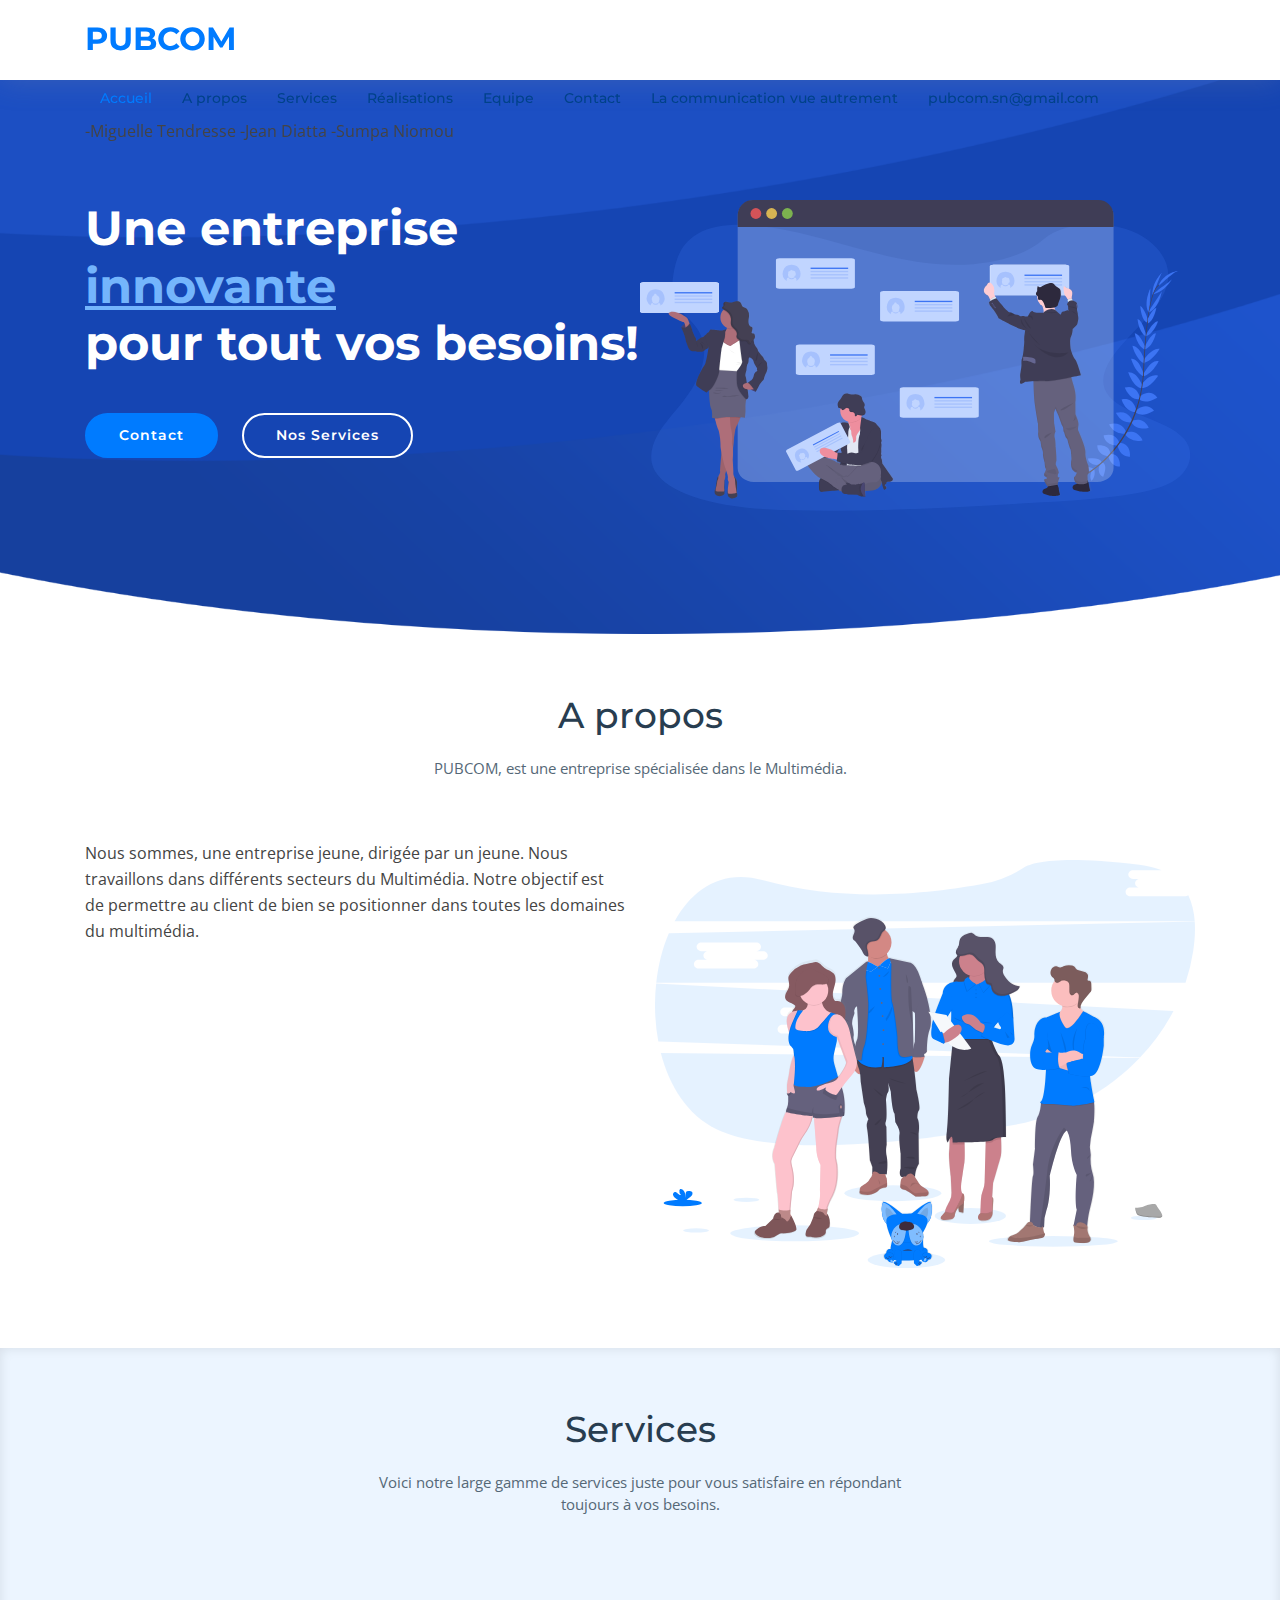
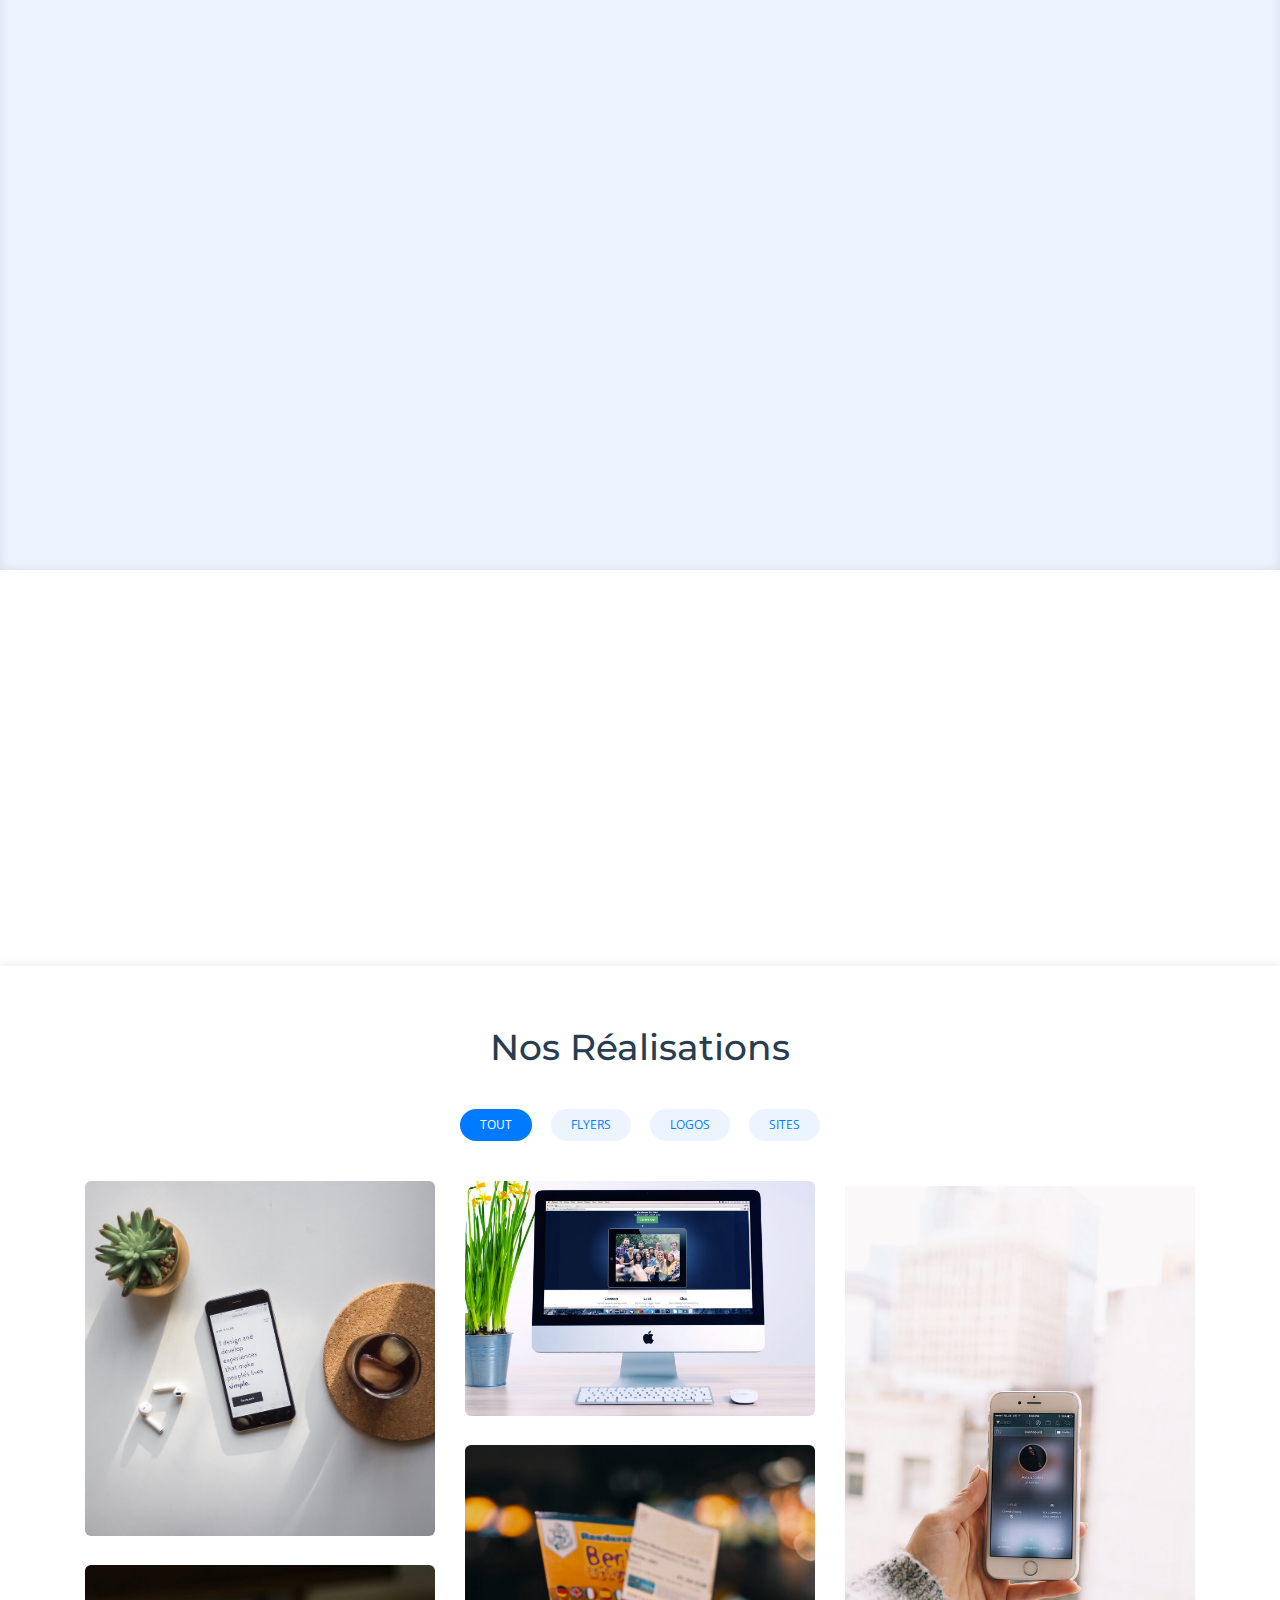
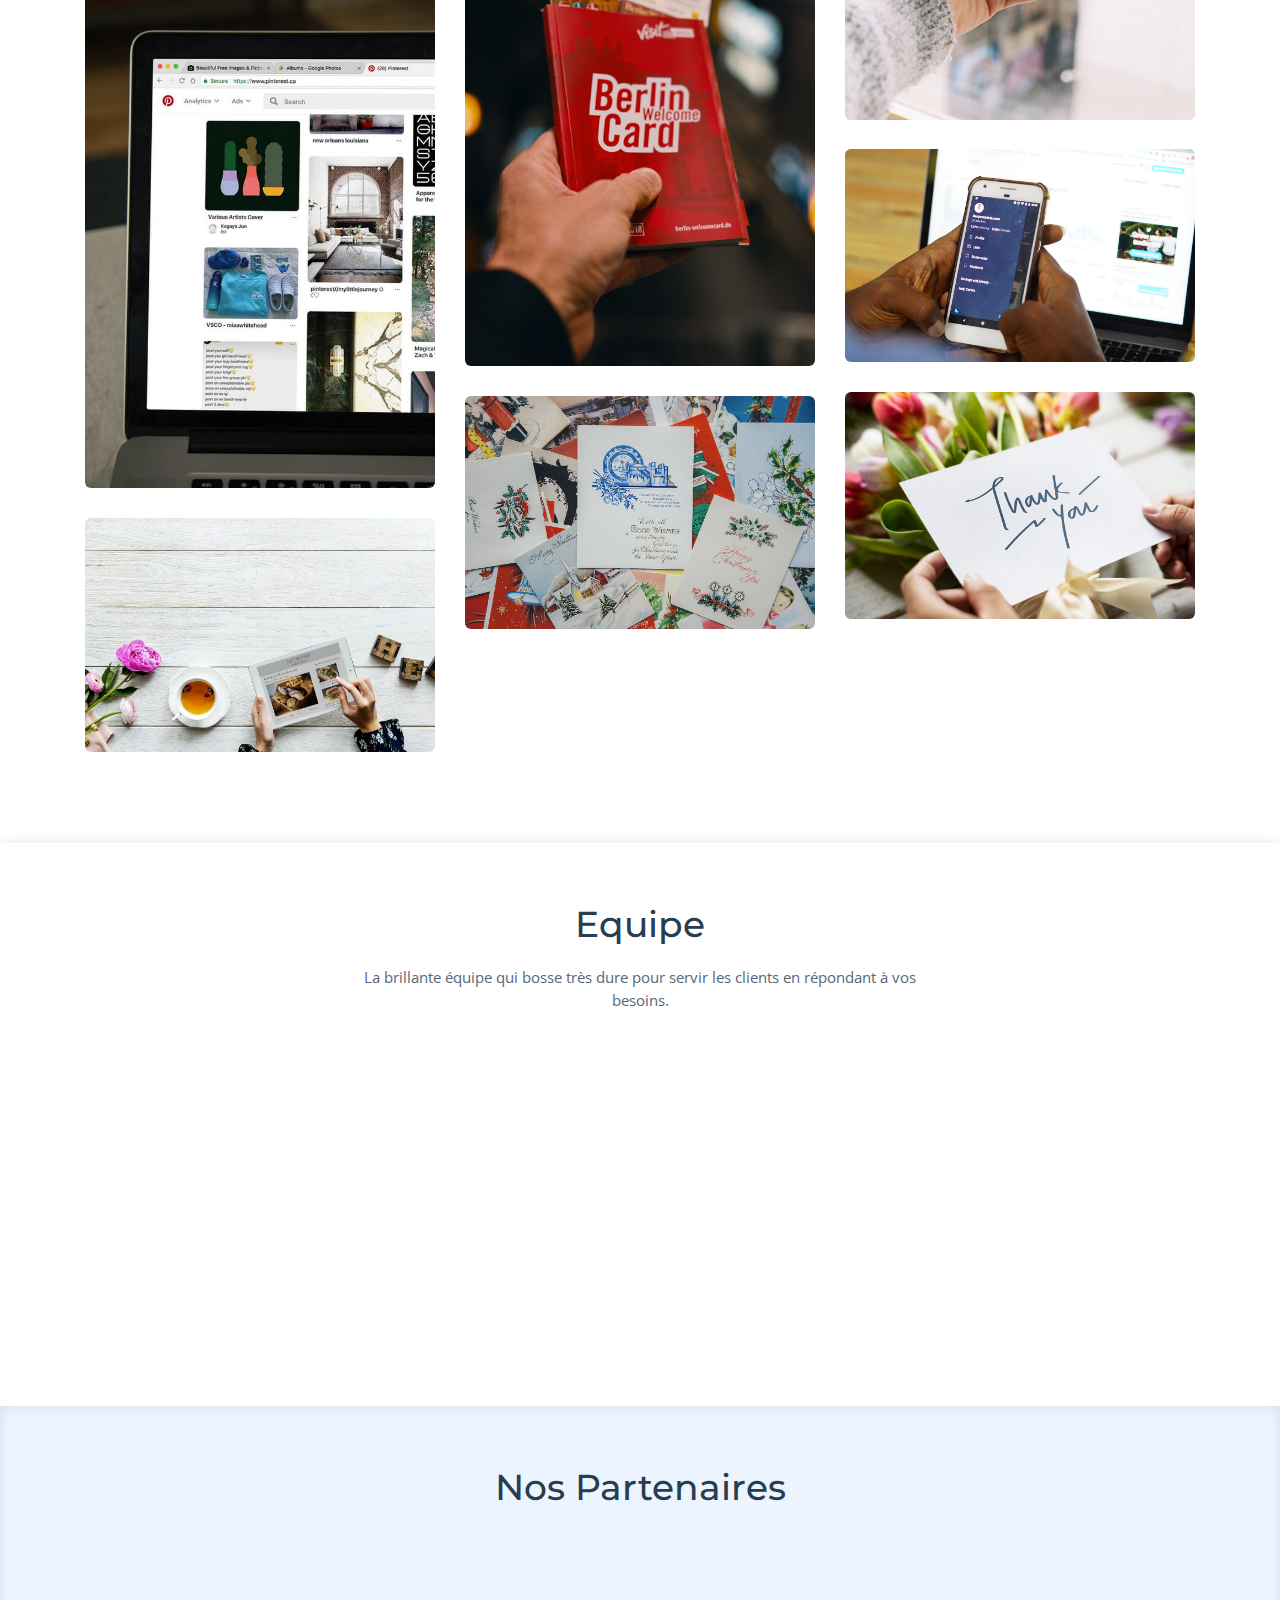
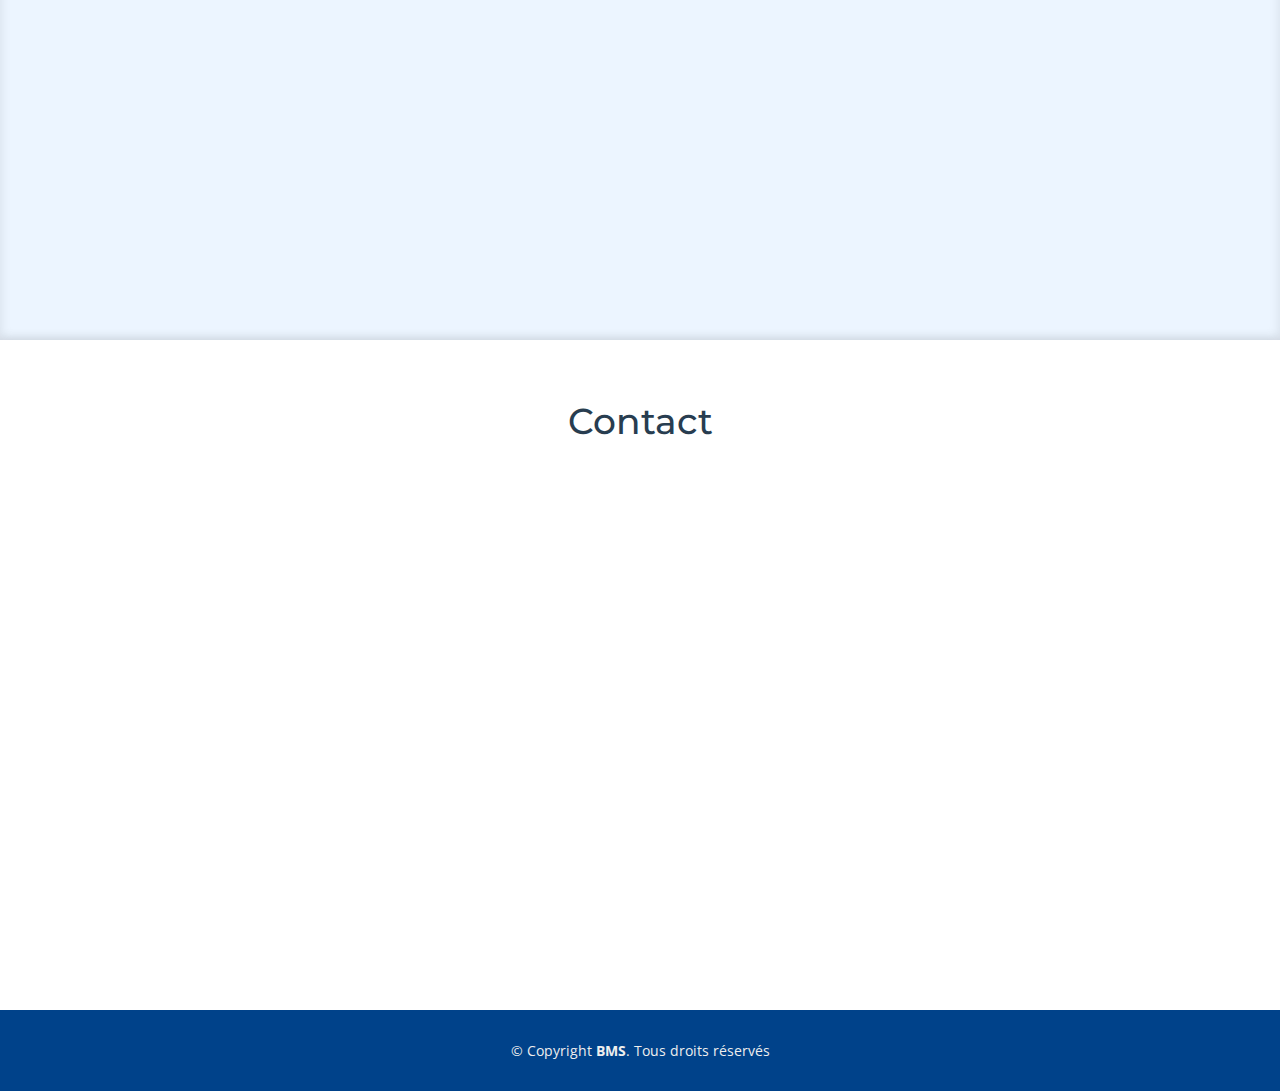
==== commit 3f790d15: "adding img,modification" ====
--- a/bms/index.html
+++ b/bms/index.html
@@ -2,7 +2,7 @@
 <html lang="en">
 <head>
   <meta charset="utf-8">
-  <title>Borome Madina Services</title>
+  <title>Pubcom</title>
   <meta content="width=device-width, initial-scale=1.0" name="viewport">
   <meta content="" name="keywords">
   <meta content="" name="description">
@@ -46,7 +46,7 @@
       <div class="logo float-left">
         <!-- Uncomment below if you prefer to use an image logo -->
         <!-- <h1 class="text-light"><a href="#header"><span>NewBiz</span></a></h1> -->
-        <a href="#intro" class="scrollto"><h2><b>BMS</b></h2></a>
+        <a href="#intro" class="scrollto"><h2><b>PUBCOM</b></h2></a>
       </div>
 
       <nav class="main-nav float-right d-none d-lg-block">
@@ -57,6 +57,14 @@
           <li><a href="#portfolio">Réalisations</a></li>
           <li><a href="#team">Equipe</a></li>
           <li><a href="#contact">Contact</a></li>
+          <li><a href="#contact">La communication vue autrement</a></li>
+          <li><a href="#contact">pubcom.sn@gmail.com</a></li>
+          <li>
+            -Miguelle Tendresse
+            -Jean Diatta
+            -Sumpa Niomou
+            
+          </li>
         </ul>
       </nav><!-- .main-nav -->
       
@@ -76,7 +84,7 @@
       <div class="intro-info">
         <h2>Une entreprise<br><span>innovante</span><br>pour tout vos besoins!</h2>
         <div>
-          <a href="#contact" class="btn-get-started scrollto">Un Devis?</a>
+          <a href="#contact" class="btn-get-started scrollto">Contact</a>
           <a href="#services" class="btn-services scrollto">Nos Services</a>
         </div>
       </div>
@@ -94,7 +102,7 @@
 
         <header class="section-header">
           <h3>A propos</h3>
-          <p>Borome Madina Services <b>(BMS)</b>, est une entreprise spécialisée dans le Multimédia.</p>
+          <p>PUBCOM, est une entreprise spécialisée dans le Multimédia.</p>
         </header>
 
         <div class="row about-container">
